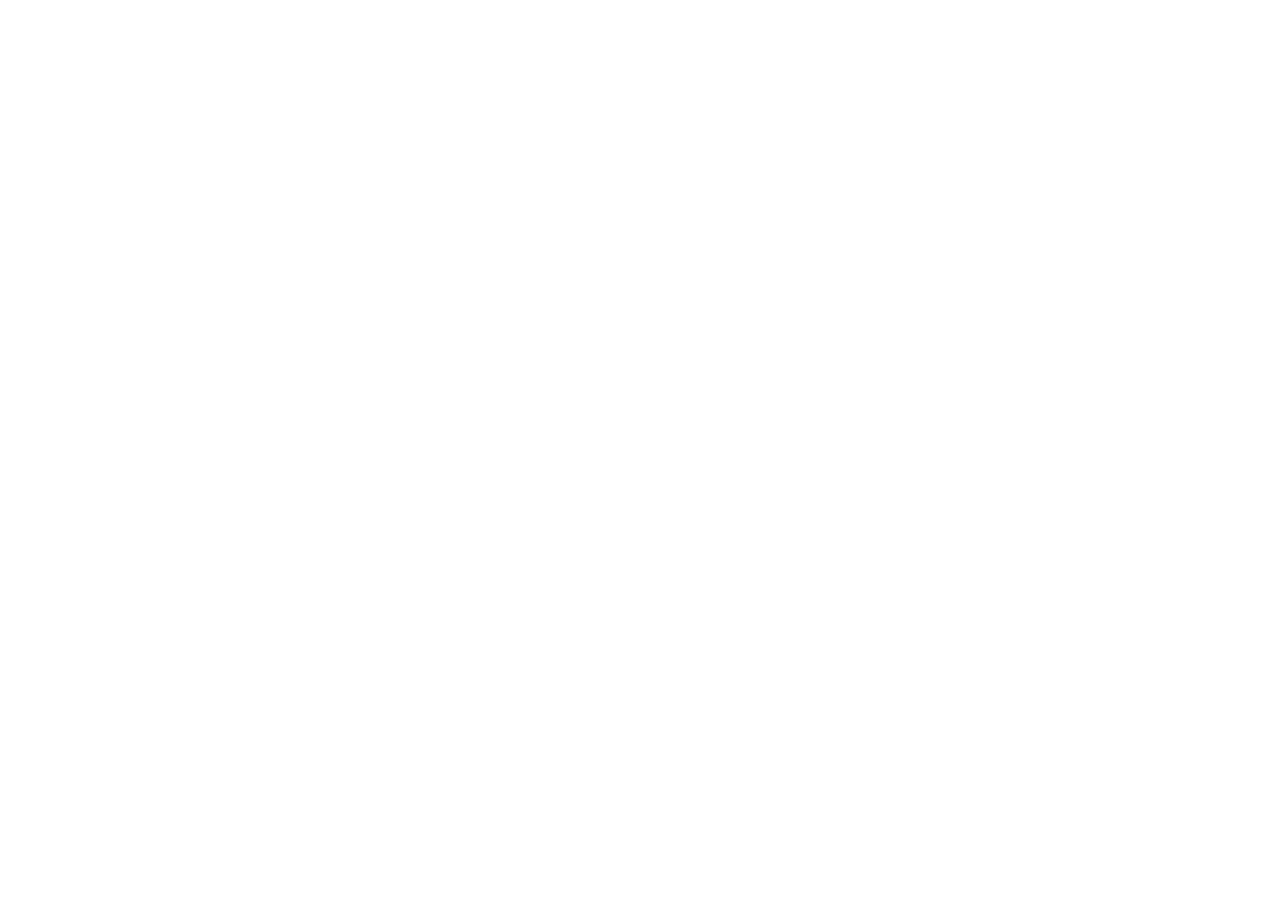
==== index.html @ 3e26c262 "primeiro commit" ====
<!DOCTYPE html>
<html lang="en">
<head>
    <meta charset="UTF-8">
    <meta http-equiv="X-UA-Compatible" content="IE=edge">
    <meta name="viewport" content="width=device-width, initial-scale=1.0">
    <title>Document</title>
</head>
<body>
    
</body>
</html>
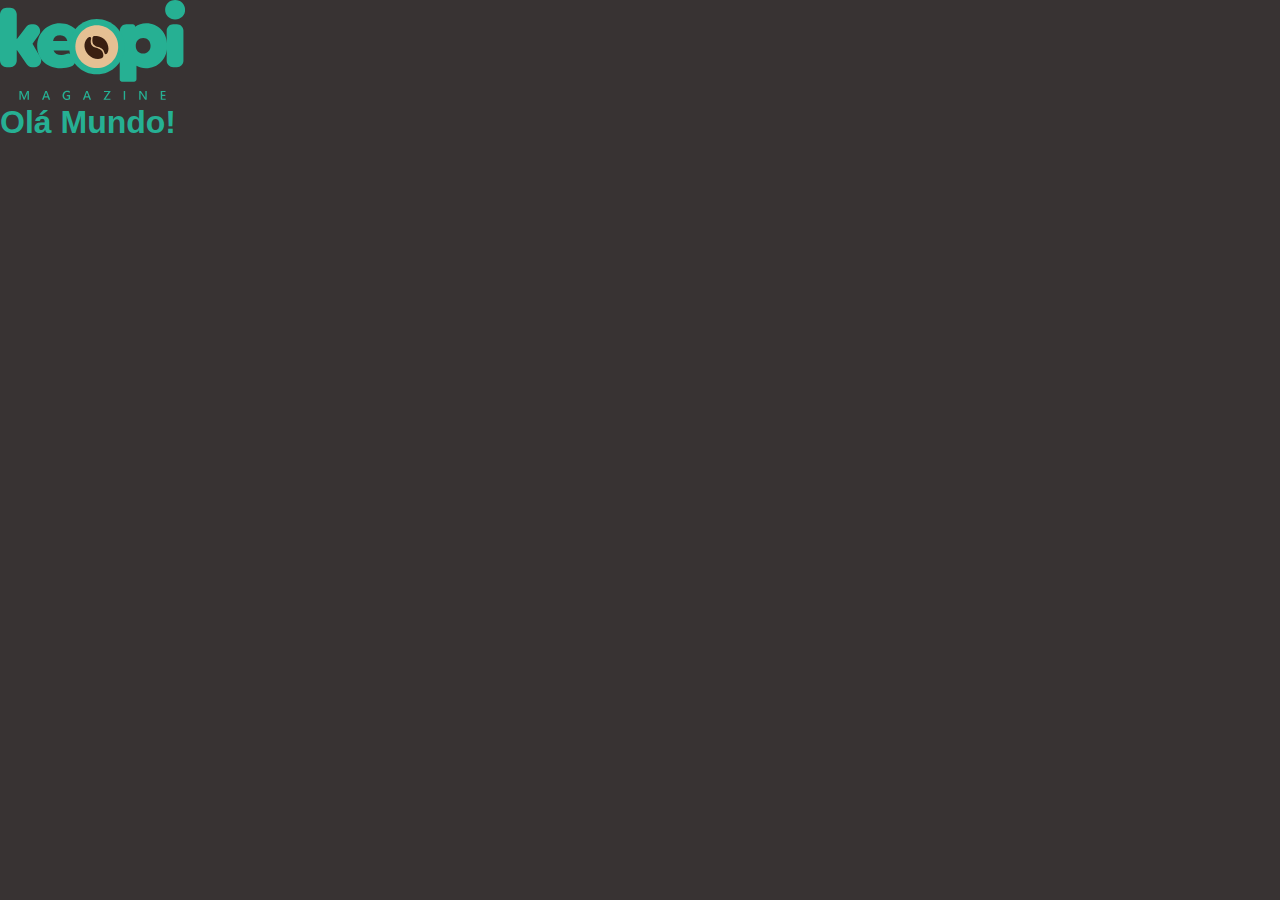
==== commit 52f05ed3: "chore: iniciando projeto" ====
--- a/index.html
+++ b/index.html
@@ -1,12 +1,44 @@
 <!DOCTYPE html>
-<html lang="en">
+<html lang="pt-BR"> <!-- Alterando a sigla ( en ) para ( pt-BR ), tendo em vista que nosso blog é Brasileiro -->
 <head>
     <meta charset="UTF-8">
     <meta http-equiv="X-UA-Compatible" content="IE=edge">
     <meta name="viewport" content="width=device-width, initial-scale=1.0">
-    <title>Document</title>
+    <link rel="stylesheet" type="text/css" href="assests/css/style.css" media="screen" />
+    <link rel="shortcut icon" href="favicon.png" type="image/x-icon" />
+    <title>Inicio</title>
 </head>
-<body>
+<body id="showBody" >
+    <header>
+        <svg width="186" height="100" viewBox="0 0 186 100" fill="none" xmlns="http://www.w3.org/2000/svg">
+            <g clip-path="url(#clip0_9_3)">
+            <path d="M27.5494 99.8488V94.081C27.5494 93.5802 27.5777 92.9803 27.6297 92.2906H27.5966C27.5271 92.6207 27.4355 92.9458 27.3224 93.2637L24.585 99.8488H23.7009L20.9681 93.3157C20.8555 92.9804 20.7655 92.6379 20.6987 92.2906H20.6656C20.7034 92.8291 20.7223 93.4763 20.7223 94.2369V99.8488H19.4363V90.916H21.37L23.786 96.8397C23.9448 97.2103 24.0698 97.5945 24.1595 97.9876H24.202C24.2729 97.7467 24.41 97.3546 24.6039 96.8208L27.0624 90.9396H28.9204V99.8725L27.5494 99.8488Z" fill="#26B093"/>
+            <path d="M50.229 99.8488H48.6972L47.8603 97.5247H44.2908L43.4965 99.8488H41.9694L45.3404 90.916H46.8817L50.229 99.8488ZM47.4821 96.3673L46.2339 92.8433C46.1708 92.6236 46.125 92.3993 46.0968 92.1725H46.059C46.0312 92.3971 45.9821 92.6185 45.9124 92.8339L44.6737 96.3673H47.4821Z" fill="#26B093"/>
+            <path d="M70.0436 99.2442C69.0986 99.7622 68.0339 100.023 66.9563 100C66.3668 100.028 65.778 99.9336 65.2265 99.724C64.6751 99.5143 64.1727 99.1934 63.7507 98.7812C63.341 98.344 63.0235 97.8288 62.8172 97.2664C62.6109 96.704 62.52 96.1058 62.5499 95.5076C62.5271 94.8787 62.6348 94.2519 62.8662 93.6666C63.0976 93.0814 63.4476 92.5502 63.8943 92.1066C64.3409 91.6629 64.8746 91.3164 65.4618 91.0887C66.0489 90.8611 66.6769 90.7572 67.3061 90.7837C68.1519 90.7634 68.993 90.9144 69.7788 91.2277V92.6449C69.0045 92.1915 68.118 91.9656 67.221 91.993C66.7906 91.9776 66.3619 92.0539 65.9633 92.2168C65.5647 92.3797 65.2053 92.6254 64.9091 92.9378C64.3384 93.6385 64.0205 94.5109 64.0068 95.4142C63.9931 96.3175 64.2843 97.1991 64.8334 97.9168C65.122 98.2175 65.4718 98.4529 65.8592 98.6069C66.2467 98.761 66.6627 98.8301 67.0792 98.8096C67.6243 98.8249 68.1648 98.7065 68.6536 98.4647V96.2256H66.7624V95.0494H70.0719L70.0436 99.2442Z" fill="#26B093"/>
+            <path d="M91.0684 99.8488H89.5461L88.7092 97.5247H85.1302L84.3312 99.8488H82.8088L86.1798 90.916H87.7211L91.0684 99.8488ZM88.3215 96.3673L87.0734 92.8433C87.0079 92.6242 86.962 92.3997 86.9363 92.1725H86.8937C86.8695 92.3973 86.822 92.6189 86.7519 92.8339L85.5084 96.3673H88.3215Z" fill="#26B093"/>
+            <path d="M110.543 91.4781L105.574 98.6631H110.467V99.8488H103.602V99.2489L108.585 92.1158H104.013V90.9254H110.561L110.543 91.4781Z" fill="#26B093"/>
+            <path d="M125.142 92.045V98.7293V99.8583H123.757V98.7293V90.916H125.142V92.045Z" fill="#26B093"/>
+            <path d="M146.701 99.8488H145.146L140.891 93.2637C140.755 93.0662 140.64 92.8558 140.546 92.6355H140.508C140.554 93.0685 140.571 93.504 140.56 93.9393V99.8488H139.217V90.916H140.858L145.004 97.3735C145.203 97.6806 145.33 97.8979 145.397 98.016H145.425C145.375 97.5911 145.355 97.1634 145.363 96.7358V90.916H146.711L146.701 99.8488Z" fill="#26B093"/>
+            <path d="M165.712 99.8488H160.748V90.916H165.499V92.1158H162.166V94.7423H165.291V95.928H162.166V98.6726H165.731L165.712 99.8488Z" fill="#26B093"/>
+            <path d="M32.4994 43.8188L40.3383 57.2016C40.9266 58.2062 41.2391 59.3483 41.2442 60.5123C41.2494 61.6762 40.9469 62.821 40.3675 63.8308C39.788 64.8406 38.9521 65.6797 37.9442 66.2633C36.9362 66.847 35.792 67.1545 34.627 67.1548H32.0739C30.914 67.1528 29.775 66.8463 28.771 66.2659C27.7669 65.6856 26.9332 64.8518 26.3532 63.8481L16.7603 49.837V60.5414C16.7603 62.2954 16.063 63.9775 14.8217 65.2178C13.5804 66.458 11.8968 67.1548 10.1413 67.1548H6.61903C4.86356 67.1548 3.17998 66.458 1.93867 65.2178C0.69736 63.9775 0 62.2954 0 60.5414L0 14.337C0 12.583 0.69736 10.9009 1.93867 9.6606C3.17998 8.42034 4.86356 7.72357 6.61903 7.72357H10.1413C11.8968 7.72357 13.5804 8.42034 14.8217 9.6606C16.063 10.9009 16.7603 12.583 16.7603 14.337V39.3736L25.9088 27.3419C26.5084 26.4116 27.332 25.6465 28.3042 25.1167C29.2764 24.5868 30.3661 24.3092 31.4735 24.3091H33.5349C34.7484 24.3097 35.9385 24.6435 36.975 25.2743C38.0115 25.905 38.8545 26.8083 39.4118 27.8855C39.9692 28.9626 40.2194 30.1721 40.1351 31.3817C40.0509 32.5914 39.6354 33.7546 38.9341 34.7442L32.4994 43.8188Z" fill="#26B093"/>
+            <path d="M61.2639 55.038C62.7255 55.1051 64.1825 54.8301 65.519 54.235C66.5929 53.7278 67.7817 53.5127 68.9655 53.6114C70.1492 53.7101 71.286 54.1191 72.2609 54.7971L72.4879 54.953C73.4885 55.6367 74.282 56.5818 74.7818 57.6853C75.2817 58.7887 75.4686 60.0081 75.3223 61.2105C75.176 62.4128 74.702 63.5519 73.952 64.5035C73.2021 65.4551 72.205 66.1827 71.0695 66.6068C67.7608 67.7782 64.2676 68.3432 60.758 68.2744C46.1914 68.2744 37.1611 58.5148 37.1611 45.7509C37.1787 39.77 39.5698 34.0403 43.8101 29.8187C48.0503 25.597 53.7934 23.2283 59.7793 23.2321C74.3459 23.2321 82.563 34.697 82.563 44.8581V44.9384C82.5567 46.4084 81.9675 47.8161 80.9245 48.853C79.8814 49.8898 78.4696 50.4713 76.9982 50.47H53.5338C54.8434 53.5784 57.5194 55.038 61.2639 55.038ZM67.3676 40.8947C66.3889 37.4793 64.0297 35.363 60.2048 35.363C56.2192 35.363 53.9404 37.1534 53.0468 40.8947H67.3676Z" fill="#26B093"/>
+            <path d="M167.239 45.7698C167.239 58.6187 158.289 68.2933 145.761 68.2933C142.177 68.2933 139.085 67.4792 136.484 65.851V79.2669C136.483 79.9138 136.225 80.5338 135.767 80.9907C135.309 81.4477 134.688 81.7044 134.04 81.7044H122.164C121.843 81.705 121.525 81.6424 121.229 81.5202C120.932 81.398 120.663 81.2185 120.436 80.9921C120.209 80.7657 120.028 80.4968 119.906 80.2008C119.783 79.9047 119.719 79.5874 119.719 79.2669V30.9226C119.719 29.1686 120.417 27.4864 121.658 26.2462C122.899 25.0059 124.583 24.3091 126.338 24.3091H132.74C133.387 24.3091 134.008 24.5659 134.465 25.0231C134.923 25.4802 135.18 26.1002 135.18 26.7467C138.111 24.4697 141.77 23.251 146.167 23.251C158.696 23.251 167.239 32.9255 167.239 45.7698ZM150.559 45.7698C150.559 41.2207 147.548 37.9659 143.236 37.9659C138.678 37.9659 135.752 41.1356 135.752 45.7698C135.752 50.4039 138.678 53.5783 143.236 53.5783C147.548 53.5783 150.559 50.3236 150.559 45.7698Z" fill="#26B093"/>
+            <path d="M165.131 9.83514C165.131 4.16647 169.528 0 175.14 0C180.752 0 185.149 4.14757 185.149 9.83514C185.149 15.5227 180.756 19.5144 175.14 19.5144C169.523 19.5144 165.131 15.5274 165.131 9.83514ZM173.168 24.3091H176.988C178.702 24.3141 180.343 24.9977 181.553 26.2099C182.762 27.4222 183.442 29.0642 183.442 30.7761V60.6878C183.442 62.403 182.76 64.0479 181.546 65.2607C180.332 66.4735 178.686 67.1548 176.969 67.1548H173.149C171.433 67.1548 169.786 66.4735 168.572 65.2607C167.359 64.0479 166.677 62.403 166.677 60.6878V30.7761C166.677 29.061 167.359 27.4161 168.572 26.2033C169.786 24.9905 171.433 24.3091 173.149 24.3091H173.168Z" fill="#26B093"/>
+            <path d="M96.7703 74.3587C112.045 74.3587 124.428 61.9862 124.428 46.724C124.428 31.4617 112.045 19.0892 96.7703 19.0892C81.4951 19.0892 69.1122 31.4617 69.1122 46.724C69.1122 61.9862 81.4951 74.3587 96.7703 74.3587Z" fill="#26B093"/>
+            <path d="M96.7703 68.1185C108.596 68.1185 118.183 58.5398 118.183 46.724C118.183 34.9081 108.596 25.3295 96.7703 25.3295C84.9444 25.3295 75.3577 34.9081 75.3577 46.724C75.3577 58.5398 84.9444 68.1185 96.7703 68.1185Z" fill="#E5C093"/>
+            <path d="M103.039 53.3799C102.534 50.9329 100.675 48.9914 95.4133 47.5648C90.3876 46.2327 90.3025 42.0426 91.1015 38.7973C91.1996 38.5129 91.2068 38.2052 91.1221 37.9166C91.0374 37.6279 90.865 37.3728 90.6287 37.1864C90.3603 37.0093 90.0468 36.9126 89.7251 36.9076C89.4035 36.9025 89.0871 36.9895 88.8132 37.1581C88.2051 37.5004 87.6494 37.9284 87.1632 38.4288C83.1492 42.6803 83.674 49.7945 88.3593 54.627C91.9998 58.3778 97.4369 59.8517 101.597 58.2125C102.18 58.0218 102.671 57.621 102.973 57.0882C103.027 57.0198 103.071 56.9433 103.101 56.8614C103.169 56.68 103.222 56.4937 103.262 56.304C103.378 55.8537 103.404 55.3849 103.337 54.9246C103.337 54.6837 103.304 54.49 103.271 54.32C103.238 54.1499 103.068 53.5878 103.039 53.3799Z" fill="#3A1F11"/>
+            <path d="M94.2881 36.0291C92.7468 36.1519 92.5482 37.6116 92.4679 38.1785C91.5223 44.8155 95.0777 45.954 98.1886 46.9554C100.94 47.8435 103.536 48.6797 104.377 52.7516C104.418 53.0956 104.567 53.4178 104.802 53.6723C105.038 53.9268 105.347 54.1006 105.687 54.1688C106.354 54.2633 106.997 53.8523 107.408 53.0729C108.099 51.7293 108.465 50.2423 108.476 48.7316C108.449 45.2907 107.07 41.9981 104.637 39.5626C102.803 37.673 99.9096 36.3598 96.9073 36.048C96.7135 36.048 96.548 36.0055 96.3447 35.9771C95.6592 35.9251 94.9701 35.9425 94.2881 36.0291Z" fill="#3A1F11"/>
+            </g>
+            <defs>
+            <clipPath id="clip0_9_3">
+            <rect width="185.149" height="100" fill="white"/>
+            </clipPath>
+            </defs>
+        </svg>
+
+        <h1>Olá Mundo!</h1>
+            
+    </header>
     
 </body>
 </html>--- a/assests/css/style.css
+++ b/assests/css/style.css
@@ -0,0 +1,15 @@
+* {
+  margin: 0;
+  padding: 0;
+  box-sizing: border-box;
+}
+
+body {
+  font: 16px "Helvetica Neue", Arial, sans-serif;
+  background-color: #383333;
+}
+
+header {
+  background-color: #383333;
+  color: #26B093;
+}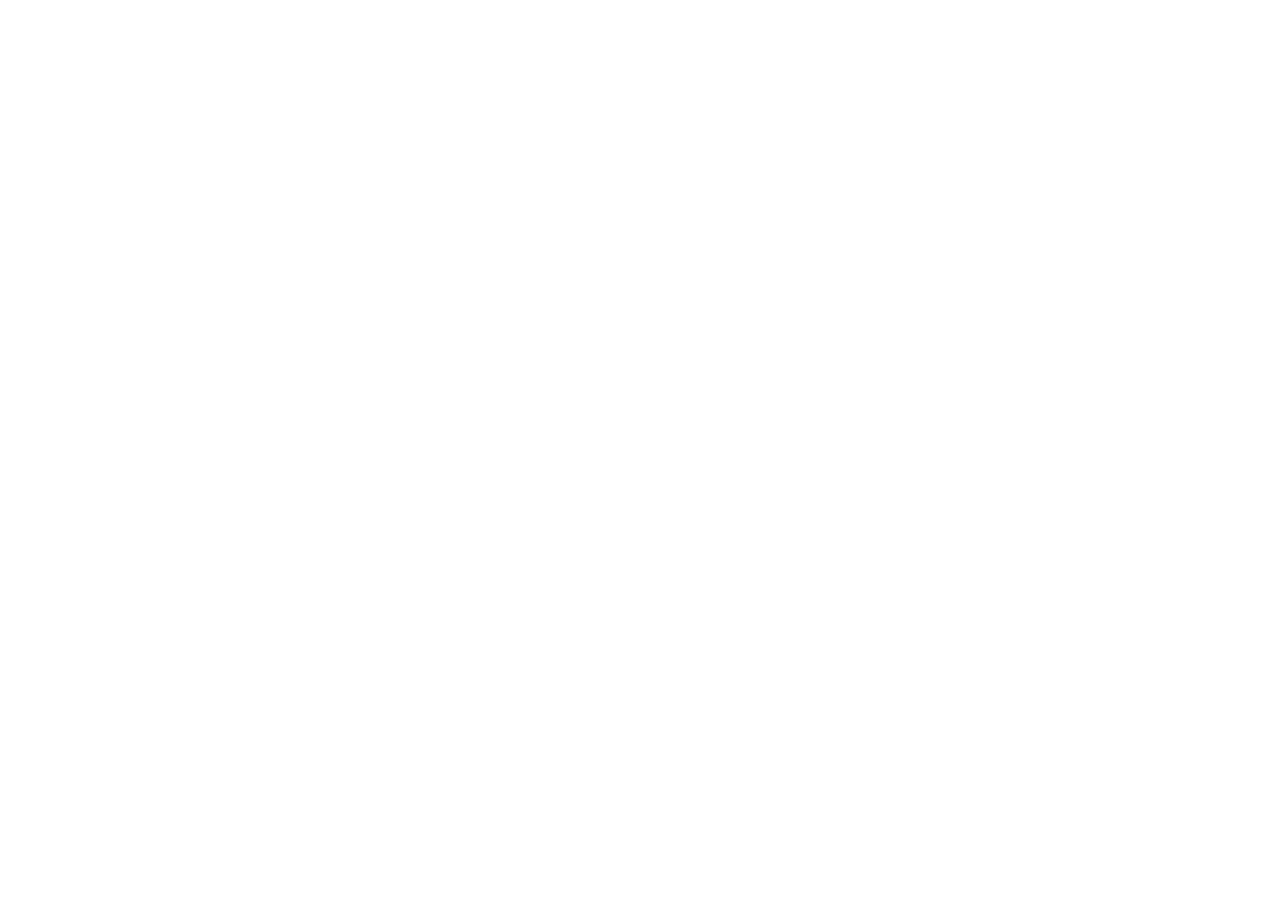
==== commit 5f158fca: "primeiro" ====
--- a/index.html
+++ b/index.html
@@ -1,44 +1,14 @@
 <!DOCTYPE html>
-<html lang="pt-BR"> <!-- Alterando a sigla ( en ) para ( pt-BR ), tendo em vista que nosso blog é Brasileiro -->
+<html lang="en">
 <head>
     <meta charset="UTF-8">
     <meta http-equiv="X-UA-Compatible" content="IE=edge">
     <meta name="viewport" content="width=device-width, initial-scale=1.0">
-    <link rel="stylesheet" type="text/css" href="assests/css/style.css" media="screen" />
-    <link rel="shortcut icon" href="favicon.png" type="image/x-icon" />
-    <title>Inicio</title>
+    <title>Document</title>
 </head>
-<body id="showBody" >
-    <header>
-        <svg width="186" height="100" viewBox="0 0 186 100" fill="none" xmlns="http://www.w3.org/2000/svg">
-            <g clip-path="url(#clip0_9_3)">
-            <path d="M27.5494 99.8488V94.081C27.5494 93.5802 27.5777 92.9803 27.6297 92.2906H27.5966C27.5271 92.6207 27.4355 92.9458 27.3224 93.2637L24.585 99.8488H23.7009L20.9681 93.3157C20.8555 92.9804 20.7655 92.6379 20.6987 92.2906H20.6656C20.7034 92.8291 20.7223 93.4763 20.7223 94.2369V99.8488H19.4363V90.916H21.37L23.786 96.8397C23.9448 97.2103 24.0698 97.5945 24.1595 97.9876H24.202C24.2729 97.7467 24.41 97.3546 24.6039 96.8208L27.0624 90.9396H28.9204V99.8725L27.5494 99.8488Z" fill="#26B093"/>
-            <path d="M50.229 99.8488H48.6972L47.8603 97.5247H44.2908L43.4965 99.8488H41.9694L45.3404 90.916H46.8817L50.229 99.8488ZM47.4821 96.3673L46.2339 92.8433C46.1708 92.6236 46.125 92.3993 46.0968 92.1725H46.059C46.0312 92.3971 45.9821 92.6185 45.9124 92.8339L44.6737 96.3673H47.4821Z" fill="#26B093"/>
-            <path d="M70.0436 99.2442C69.0986 99.7622 68.0339 100.023 66.9563 100C66.3668 100.028 65.778 99.9336 65.2265 99.724C64.6751 99.5143 64.1727 99.1934 63.7507 98.7812C63.341 98.344 63.0235 97.8288 62.8172 97.2664C62.6109 96.704 62.52 96.1058 62.5499 95.5076C62.5271 94.8787 62.6348 94.2519 62.8662 93.6666C63.0976 93.0814 63.4476 92.5502 63.8943 92.1066C64.3409 91.6629 64.8746 91.3164 65.4618 91.0887C66.0489 90.8611 66.6769 90.7572 67.3061 90.7837C68.1519 90.7634 68.993 90.9144 69.7788 91.2277V92.6449C69.0045 92.1915 68.118 91.9656 67.221 91.993C66.7906 91.9776 66.3619 92.0539 65.9633 92.2168C65.5647 92.3797 65.2053 92.6254 64.9091 92.9378C64.3384 93.6385 64.0205 94.5109 64.0068 95.4142C63.9931 96.3175 64.2843 97.1991 64.8334 97.9168C65.122 98.2175 65.4718 98.4529 65.8592 98.6069C66.2467 98.761 66.6627 98.8301 67.0792 98.8096C67.6243 98.8249 68.1648 98.7065 68.6536 98.4647V96.2256H66.7624V95.0494H70.0719L70.0436 99.2442Z" fill="#26B093"/>
-            <path d="M91.0684 99.8488H89.5461L88.7092 97.5247H85.1302L84.3312 99.8488H82.8088L86.1798 90.916H87.7211L91.0684 99.8488ZM88.3215 96.3673L87.0734 92.8433C87.0079 92.6242 86.962 92.3997 86.9363 92.1725H86.8937C86.8695 92.3973 86.822 92.6189 86.7519 92.8339L85.5084 96.3673H88.3215Z" fill="#26B093"/>
-            <path d="M110.543 91.4781L105.574 98.6631H110.467V99.8488H103.602V99.2489L108.585 92.1158H104.013V90.9254H110.561L110.543 91.4781Z" fill="#26B093"/>
-            <path d="M125.142 92.045V98.7293V99.8583H123.757V98.7293V90.916H125.142V92.045Z" fill="#26B093"/>
-            <path d="M146.701 99.8488H145.146L140.891 93.2637C140.755 93.0662 140.64 92.8558 140.546 92.6355H140.508C140.554 93.0685 140.571 93.504 140.56 93.9393V99.8488H139.217V90.916H140.858L145.004 97.3735C145.203 97.6806 145.33 97.8979 145.397 98.016H145.425C145.375 97.5911 145.355 97.1634 145.363 96.7358V90.916H146.711L146.701 99.8488Z" fill="#26B093"/>
-            <path d="M165.712 99.8488H160.748V90.916H165.499V92.1158H162.166V94.7423H165.291V95.928H162.166V98.6726H165.731L165.712 99.8488Z" fill="#26B093"/>
-            <path d="M32.4994 43.8188L40.3383 57.2016C40.9266 58.2062 41.2391 59.3483 41.2442 60.5123C41.2494 61.6762 40.9469 62.821 40.3675 63.8308C39.788 64.8406 38.9521 65.6797 37.9442 66.2633C36.9362 66.847 35.792 67.1545 34.627 67.1548H32.0739C30.914 67.1528 29.775 66.8463 28.771 66.2659C27.7669 65.6856 26.9332 64.8518 26.3532 63.8481L16.7603 49.837V60.5414C16.7603 62.2954 16.063 63.9775 14.8217 65.2178C13.5804 66.458 11.8968 67.1548 10.1413 67.1548H6.61903C4.86356 67.1548 3.17998 66.458 1.93867 65.2178C0.69736 63.9775 0 62.2954 0 60.5414L0 14.337C0 12.583 0.69736 10.9009 1.93867 9.6606C3.17998 8.42034 4.86356 7.72357 6.61903 7.72357H10.1413C11.8968 7.72357 13.5804 8.42034 14.8217 9.6606C16.063 10.9009 16.7603 12.583 16.7603 14.337V39.3736L25.9088 27.3419C26.5084 26.4116 27.332 25.6465 28.3042 25.1167C29.2764 24.5868 30.3661 24.3092 31.4735 24.3091H33.5349C34.7484 24.3097 35.9385 24.6435 36.975 25.2743C38.0115 25.905 38.8545 26.8083 39.4118 27.8855C39.9692 28.9626 40.2194 30.1721 40.1351 31.3817C40.0509 32.5914 39.6354 33.7546 38.9341 34.7442L32.4994 43.8188Z" fill="#26B093"/>
-            <path d="M61.2639 55.038C62.7255 55.1051 64.1825 54.8301 65.519 54.235C66.5929 53.7278 67.7817 53.5127 68.9655 53.6114C70.1492 53.7101 71.286 54.1191 72.2609 54.7971L72.4879 54.953C73.4885 55.6367 74.282 56.5818 74.7818 57.6853C75.2817 58.7887 75.4686 60.0081 75.3223 61.2105C75.176 62.4128 74.702 63.5519 73.952 64.5035C73.2021 65.4551 72.205 66.1827 71.0695 66.6068C67.7608 67.7782 64.2676 68.3432 60.758 68.2744C46.1914 68.2744 37.1611 58.5148 37.1611 45.7509C37.1787 39.77 39.5698 34.0403 43.8101 29.8187C48.0503 25.597 53.7934 23.2283 59.7793 23.2321C74.3459 23.2321 82.563 34.697 82.563 44.8581V44.9384C82.5567 46.4084 81.9675 47.8161 80.9245 48.853C79.8814 49.8898 78.4696 50.4713 76.9982 50.47H53.5338C54.8434 53.5784 57.5194 55.038 61.2639 55.038ZM67.3676 40.8947C66.3889 37.4793 64.0297 35.363 60.2048 35.363C56.2192 35.363 53.9404 37.1534 53.0468 40.8947H67.3676Z" fill="#26B093"/>
-            <path d="M167.239 45.7698C167.239 58.6187 158.289 68.2933 145.761 68.2933C142.177 68.2933 139.085 67.4792 136.484 65.851V79.2669C136.483 79.9138 136.225 80.5338 135.767 80.9907C135.309 81.4477 134.688 81.7044 134.04 81.7044H122.164C121.843 81.705 121.525 81.6424 121.229 81.5202C120.932 81.398 120.663 81.2185 120.436 80.9921C120.209 80.7657 120.028 80.4968 119.906 80.2008C119.783 79.9047 119.719 79.5874 119.719 79.2669V30.9226C119.719 29.1686 120.417 27.4864 121.658 26.2462C122.899 25.0059 124.583 24.3091 126.338 24.3091H132.74C133.387 24.3091 134.008 24.5659 134.465 25.0231C134.923 25.4802 135.18 26.1002 135.18 26.7467C138.111 24.4697 141.77 23.251 146.167 23.251C158.696 23.251 167.239 32.9255 167.239 45.7698ZM150.559 45.7698C150.559 41.2207 147.548 37.9659 143.236 37.9659C138.678 37.9659 135.752 41.1356 135.752 45.7698C135.752 50.4039 138.678 53.5783 143.236 53.5783C147.548 53.5783 150.559 50.3236 150.559 45.7698Z" fill="#26B093"/>
-            <path d="M165.131 9.83514C165.131 4.16647 169.528 0 175.14 0C180.752 0 185.149 4.14757 185.149 9.83514C185.149 15.5227 180.756 19.5144 175.14 19.5144C169.523 19.5144 165.131 15.5274 165.131 9.83514ZM173.168 24.3091H176.988C178.702 24.3141 180.343 24.9977 181.553 26.2099C182.762 27.4222 183.442 29.0642 183.442 30.7761V60.6878C183.442 62.403 182.76 64.0479 181.546 65.2607C180.332 66.4735 178.686 67.1548 176.969 67.1548H173.149C171.433 67.1548 169.786 66.4735 168.572 65.2607C167.359 64.0479 166.677 62.403 166.677 60.6878V30.7761C166.677 29.061 167.359 27.4161 168.572 26.2033C169.786 24.9905 171.433 24.3091 173.149 24.3091H173.168Z" fill="#26B093"/>
-            <path d="M96.7703 74.3587C112.045 74.3587 124.428 61.9862 124.428 46.724C124.428 31.4617 112.045 19.0892 96.7703 19.0892C81.4951 19.0892 69.1122 31.4617 69.1122 46.724C69.1122 61.9862 81.4951 74.3587 96.7703 74.3587Z" fill="#26B093"/>
-            <path d="M96.7703 68.1185C108.596 68.1185 118.183 58.5398 118.183 46.724C118.183 34.9081 108.596 25.3295 96.7703 25.3295C84.9444 25.3295 75.3577 34.9081 75.3577 46.724C75.3577 58.5398 84.9444 68.1185 96.7703 68.1185Z" fill="#E5C093"/>
-            <path d="M103.039 53.3799C102.534 50.9329 100.675 48.9914 95.4133 47.5648C90.3876 46.2327 90.3025 42.0426 91.1015 38.7973C91.1996 38.5129 91.2068 38.2052 91.1221 37.9166C91.0374 37.6279 90.865 37.3728 90.6287 37.1864C90.3603 37.0093 90.0468 36.9126 89.7251 36.9076C89.4035 36.9025 89.0871 36.9895 88.8132 37.1581C88.2051 37.5004 87.6494 37.9284 87.1632 38.4288C83.1492 42.6803 83.674 49.7945 88.3593 54.627C91.9998 58.3778 97.4369 59.8517 101.597 58.2125C102.18 58.0218 102.671 57.621 102.973 57.0882C103.027 57.0198 103.071 56.9433 103.101 56.8614C103.169 56.68 103.222 56.4937 103.262 56.304C103.378 55.8537 103.404 55.3849 103.337 54.9246C103.337 54.6837 103.304 54.49 103.271 54.32C103.238 54.1499 103.068 53.5878 103.039 53.3799Z" fill="#3A1F11"/>
-            <path d="M94.2881 36.0291C92.7468 36.1519 92.5482 37.6116 92.4679 38.1785C91.5223 44.8155 95.0777 45.954 98.1886 46.9554C100.94 47.8435 103.536 48.6797 104.377 52.7516C104.418 53.0956 104.567 53.4178 104.802 53.6723C105.038 53.9268 105.347 54.1006 105.687 54.1688C106.354 54.2633 106.997 53.8523 107.408 53.0729C108.099 51.7293 108.465 50.2423 108.476 48.7316C108.449 45.2907 107.07 41.9981 104.637 39.5626C102.803 37.673 99.9096 36.3598 96.9073 36.048C96.7135 36.048 96.548 36.0055 96.3447 35.9771C95.6592 35.9251 94.9701 35.9425 94.2881 36.0291Z" fill="#3A1F11"/>
-            </g>
-            <defs>
-            <clipPath id="clip0_9_3">
-            <rect width="185.149" height="100" fill="white"/>
-            </clipPath>
-            </defs>
-        </svg>
-
-        <h1>Olá Mundo!</h1>
-            
-    </header>
-    
+<body>
+    <div class="container">
+        
+    </div>
 </body>
 </html>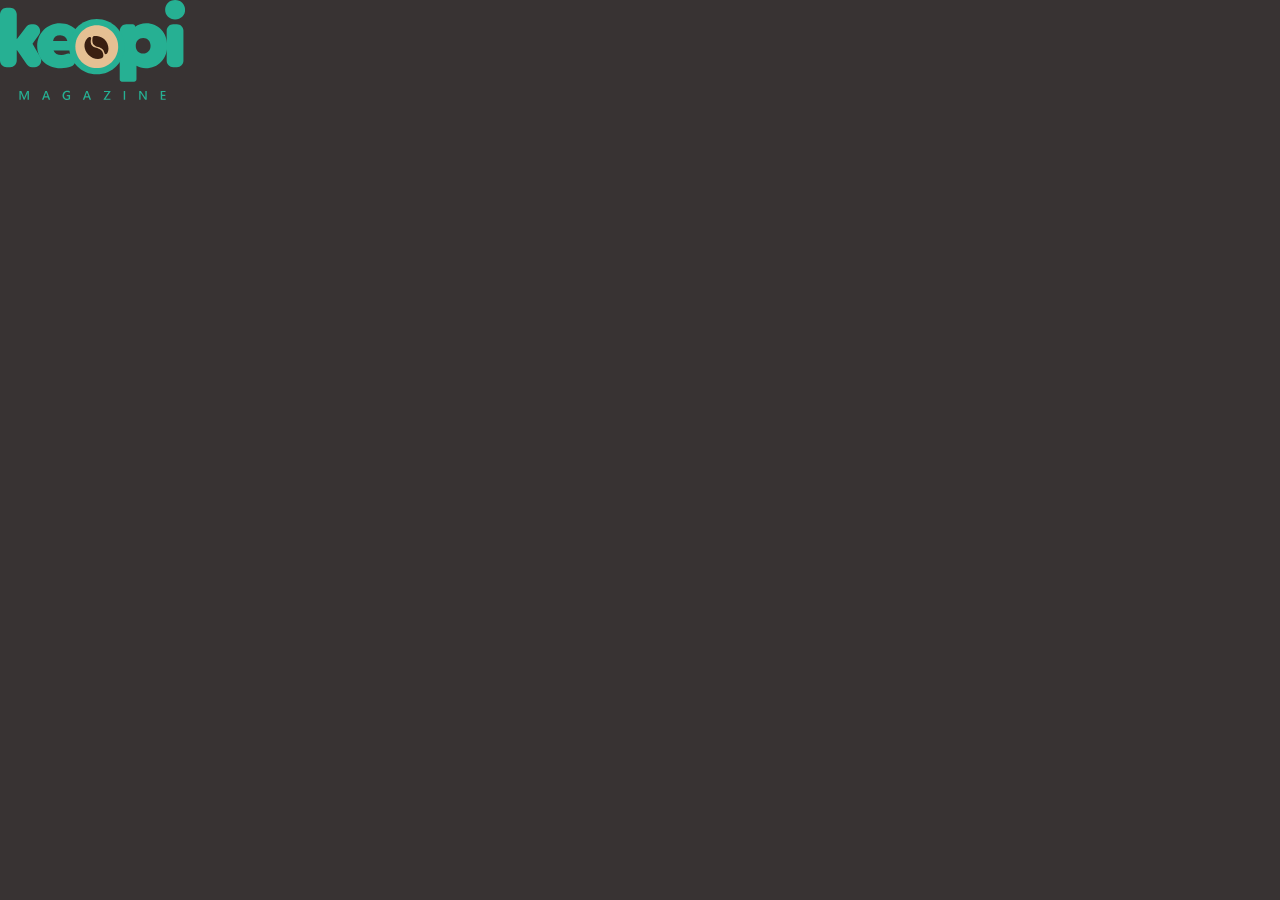
==== commit e9eb004d: "ok" ====
--- a/index.html
+++ b/index.html
@@ -1,14 +1,40 @@
 <!DOCTYPE html>
-<html lang="en">
+<html lang="pt-BR"> <!-- Alterando a sigla ( en ) para ( pt-BR ), tendo em vista que nosso blog é Brasileiro -->
 <head>
     <meta charset="UTF-8">
     <meta http-equiv="X-UA-Compatible" content="IE=edge">
     <meta name="viewport" content="width=device-width, initial-scale=1.0">
-    <title>Document</title>
+    <link rel="stylesheet" type="text/css" href="assests/css/style.css" media="screen" />
+    <link rel="shortcut icon" href="favicon.png" type="image/x-icon" />
+    <title>Inicio</title>
 </head>
-<body>
-    <div class="container">
-        
-    </div>
+<body id="showBody" >
+    <header>
+        <svg width="186" height="100" viewBox="0 0 186 100" fill="none" xmlns="http://www.w3.org/2000/svg">
+            <g clip-path="url(#clip0_9_3)">
+            <path d="M27.5494 99.8488V94.081C27.5494 93.5802 27.5777 92.9803 27.6297 92.2906H27.5966C27.5271 92.6207 27.4355 92.9458 27.3224 93.2637L24.585 99.8488H23.7009L20.9681 93.3157C20.8555 92.9804 20.7655 92.6379 20.6987 92.2906H20.6656C20.7034 92.8291 20.7223 93.4763 20.7223 94.2369V99.8488H19.4363V90.916H21.37L23.786 96.8397C23.9448 97.2103 24.0698 97.5945 24.1595 97.9876H24.202C24.2729 97.7467 24.41 97.3546 24.6039 96.8208L27.0624 90.9396H28.9204V99.8725L27.5494 99.8488Z" fill="#26B093"/>
+            <path d="M50.229 99.8488H48.6972L47.8603 97.5247H44.2908L43.4965 99.8488H41.9694L45.3404 90.916H46.8817L50.229 99.8488ZM47.4821 96.3673L46.2339 92.8433C46.1708 92.6236 46.125 92.3993 46.0968 92.1725H46.059C46.0312 92.3971 45.9821 92.6185 45.9124 92.8339L44.6737 96.3673H47.4821Z" fill="#26B093"/>
+            <path d="M70.0436 99.2442C69.0986 99.7622 68.0339 100.023 66.9563 100C66.3668 100.028 65.778 99.9336 65.2265 99.724C64.6751 99.5143 64.1727 99.1934 63.7507 98.7812C63.341 98.344 63.0235 97.8288 62.8172 97.2664C62.6109 96.704 62.52 96.1058 62.5499 95.5076C62.5271 94.8787 62.6348 94.2519 62.8662 93.6666C63.0976 93.0814 63.4476 92.5502 63.8943 92.1066C64.3409 91.6629 64.8746 91.3164 65.4618 91.0887C66.0489 90.8611 66.6769 90.7572 67.3061 90.7837C68.1519 90.7634 68.993 90.9144 69.7788 91.2277V92.6449C69.0045 92.1915 68.118 91.9656 67.221 91.993C66.7906 91.9776 66.3619 92.0539 65.9633 92.2168C65.5647 92.3797 65.2053 92.6254 64.9091 92.9378C64.3384 93.6385 64.0205 94.5109 64.0068 95.4142C63.9931 96.3175 64.2843 97.1991 64.8334 97.9168C65.122 98.2175 65.4718 98.4529 65.8592 98.6069C66.2467 98.761 66.6627 98.8301 67.0792 98.8096C67.6243 98.8249 68.1648 98.7065 68.6536 98.4647V96.2256H66.7624V95.0494H70.0719L70.0436 99.2442Z" fill="#26B093"/>
+            <path d="M91.0684 99.8488H89.5461L88.7092 97.5247H85.1302L84.3312 99.8488H82.8088L86.1798 90.916H87.7211L91.0684 99.8488ZM88.3215 96.3673L87.0734 92.8433C87.0079 92.6242 86.962 92.3997 86.9363 92.1725H86.8937C86.8695 92.3973 86.822 92.6189 86.7519 92.8339L85.5084 96.3673H88.3215Z" fill="#26B093"/>
+            <path d="M110.543 91.4781L105.574 98.6631H110.467V99.8488H103.602V99.2489L108.585 92.1158H104.013V90.9254H110.561L110.543 91.4781Z" fill="#26B093"/>
+            <path d="M125.142 92.045V98.7293V99.8583H123.757V98.7293V90.916H125.142V92.045Z" fill="#26B093"/>
+            <path d="M146.701 99.8488H145.146L140.891 93.2637C140.755 93.0662 140.64 92.8558 140.546 92.6355H140.508C140.554 93.0685 140.571 93.504 140.56 93.9393V99.8488H139.217V90.916H140.858L145.004 97.3735C145.203 97.6806 145.33 97.8979 145.397 98.016H145.425C145.375 97.5911 145.355 97.1634 145.363 96.7358V90.916H146.711L146.701 99.8488Z" fill="#26B093"/>
+            <path d="M165.712 99.8488H160.748V90.916H165.499V92.1158H162.166V94.7423H165.291V95.928H162.166V98.6726H165.731L165.712 99.8488Z" fill="#26B093"/>
+            <path d="M32.4994 43.8188L40.3383 57.2016C40.9266 58.2062 41.2391 59.3483 41.2442 60.5123C41.2494 61.6762 40.9469 62.821 40.3675 63.8308C39.788 64.8406 38.9521 65.6797 37.9442 66.2633C36.9362 66.847 35.792 67.1545 34.627 67.1548H32.0739C30.914 67.1528 29.775 66.8463 28.771 66.2659C27.7669 65.6856 26.9332 64.8518 26.3532 63.8481L16.7603 49.837V60.5414C16.7603 62.2954 16.063 63.9775 14.8217 65.2178C13.5804 66.458 11.8968 67.1548 10.1413 67.1548H6.61903C4.86356 67.1548 3.17998 66.458 1.93867 65.2178C0.69736 63.9775 0 62.2954 0 60.5414L0 14.337C0 12.583 0.69736 10.9009 1.93867 9.6606C3.17998 8.42034 4.86356 7.72357 6.61903 7.72357H10.1413C11.8968 7.72357 13.5804 8.42034 14.8217 9.6606C16.063 10.9009 16.7603 12.583 16.7603 14.337V39.3736L25.9088 27.3419C26.5084 26.4116 27.332 25.6465 28.3042 25.1167C29.2764 24.5868 30.3661 24.3092 31.4735 24.3091H33.5349C34.7484 24.3097 35.9385 24.6435 36.975 25.2743C38.0115 25.905 38.8545 26.8083 39.4118 27.8855C39.9692 28.9626 40.2194 30.1721 40.1351 31.3817C40.0509 32.5914 39.6354 33.7546 38.9341 34.7442L32.4994 43.8188Z" fill="#26B093"/>
+            <path d="M61.2639 55.038C62.7255 55.1051 64.1825 54.8301 65.519 54.235C66.5929 53.7278 67.7817 53.5127 68.9655 53.6114C70.1492 53.7101 71.286 54.1191 72.2609 54.7971L72.4879 54.953C73.4885 55.6367 74.282 56.5818 74.7818 57.6853C75.2817 58.7887 75.4686 60.0081 75.3223 61.2105C75.176 62.4128 74.702 63.5519 73.952 64.5035C73.2021 65.4551 72.205 66.1827 71.0695 66.6068C67.7608 67.7782 64.2676 68.3432 60.758 68.2744C46.1914 68.2744 37.1611 58.5148 37.1611 45.7509C37.1787 39.77 39.5698 34.0403 43.8101 29.8187C48.0503 25.597 53.7934 23.2283 59.7793 23.2321C74.3459 23.2321 82.563 34.697 82.563 44.8581V44.9384C82.5567 46.4084 81.9675 47.8161 80.9245 48.853C79.8814 49.8898 78.4696 50.4713 76.9982 50.47H53.5338C54.8434 53.5784 57.5194 55.038 61.2639 55.038ZM67.3676 40.8947C66.3889 37.4793 64.0297 35.363 60.2048 35.363C56.2192 35.363 53.9404 37.1534 53.0468 40.8947H67.3676Z" fill="#26B093"/>
+            <path d="M167.239 45.7698C167.239 58.6187 158.289 68.2933 145.761 68.2933C142.177 68.2933 139.085 67.4792 136.484 65.851V79.2669C136.483 79.9138 136.225 80.5338 135.767 80.9907C135.309 81.4477 134.688 81.7044 134.04 81.7044H122.164C121.843 81.705 121.525 81.6424 121.229 81.5202C120.932 81.398 120.663 81.2185 120.436 80.9921C120.209 80.7657 120.028 80.4968 119.906 80.2008C119.783 79.9047 119.719 79.5874 119.719 79.2669V30.9226C119.719 29.1686 120.417 27.4864 121.658 26.2462C122.899 25.0059 124.583 24.3091 126.338 24.3091H132.74C133.387 24.3091 134.008 24.5659 134.465 25.0231C134.923 25.4802 135.18 26.1002 135.18 26.7467C138.111 24.4697 141.77 23.251 146.167 23.251C158.696 23.251 167.239 32.9255 167.239 45.7698ZM150.559 45.7698C150.559 41.2207 147.548 37.9659 143.236 37.9659C138.678 37.9659 135.752 41.1356 135.752 45.7698C135.752 50.4039 138.678 53.5783 143.236 53.5783C147.548 53.5783 150.559 50.3236 150.559 45.7698Z" fill="#26B093"/>
+            <path d="M165.131 9.83514C165.131 4.16647 169.528 0 175.14 0C180.752 0 185.149 4.14757 185.149 9.83514C185.149 15.5227 180.756 19.5144 175.14 19.5144C169.523 19.5144 165.131 15.5274 165.131 9.83514ZM173.168 24.3091H176.988C178.702 24.3141 180.343 24.9977 181.553 26.2099C182.762 27.4222 183.442 29.0642 183.442 30.7761V60.6878C183.442 62.403 182.76 64.0479 181.546 65.2607C180.332 66.4735 178.686 67.1548 176.969 67.1548H173.149C171.433 67.1548 169.786 66.4735 168.572 65.2607C167.359 64.0479 166.677 62.403 166.677 60.6878V30.7761C166.677 29.061 167.359 27.4161 168.572 26.2033C169.786 24.9905 171.433 24.3091 173.149 24.3091H173.168Z" fill="#26B093"/>
+            <path d="M96.7703 74.3587C112.045 74.3587 124.428 61.9862 124.428 46.724C124.428 31.4617 112.045 19.0892 96.7703 19.0892C81.4951 19.0892 69.1122 31.4617 69.1122 46.724C69.1122 61.9862 81.4951 74.3587 96.7703 74.3587Z" fill="#26B093"/>
+            <path d="M96.7703 68.1185C108.596 68.1185 118.183 58.5398 118.183 46.724C118.183 34.9081 108.596 25.3295 96.7703 25.3295C84.9444 25.3295 75.3577 34.9081 75.3577 46.724C75.3577 58.5398 84.9444 68.1185 96.7703 68.1185Z" fill="#E5C093"/>
+            <path d="M103.039 53.3799C102.534 50.9329 100.675 48.9914 95.4133 47.5648C90.3876 46.2327 90.3025 42.0426 91.1015 38.7973C91.1996 38.5129 91.2068 38.2052 91.1221 37.9166C91.0374 37.6279 90.865 37.3728 90.6287 37.1864C90.3603 37.0093 90.0468 36.9126 89.7251 36.9076C89.4035 36.9025 89.0871 36.9895 88.8132 37.1581C88.2051 37.5004 87.6494 37.9284 87.1632 38.4288C83.1492 42.6803 83.674 49.7945 88.3593 54.627C91.9998 58.3778 97.4369 59.8517 101.597 58.2125C102.18 58.0218 102.671 57.621 102.973 57.0882C103.027 57.0198 103.071 56.9433 103.101 56.8614C103.169 56.68 103.222 56.4937 103.262 56.304C103.378 55.8537 103.404 55.3849 103.337 54.9246C103.337 54.6837 103.304 54.49 103.271 54.32C103.238 54.1499 103.068 53.5878 103.039 53.3799Z" fill="#3A1F11"/>
+            <path d="M94.2881 36.0291C92.7468 36.1519 92.5482 37.6116 92.4679 38.1785C91.5223 44.8155 95.0777 45.954 98.1886 46.9554C100.94 47.8435 103.536 48.6797 104.377 52.7516C104.418 53.0956 104.567 53.4178 104.802 53.6723C105.038 53.9268 105.347 54.1006 105.687 54.1688C106.354 54.2633 106.997 53.8523 107.408 53.0729C108.099 51.7293 108.465 50.2423 108.476 48.7316C108.449 45.2907 107.07 41.9981 104.637 39.5626C102.803 37.673 99.9096 36.3598 96.9073 36.048C96.7135 36.048 96.548 36.0055 96.3447 35.9771C95.6592 35.9251 94.9701 35.9425 94.2881 36.0291Z" fill="#3A1F11"/>
+            </g>
+            <defs>
+            <clipPath id="clip0_9_3">
+            <rect width="185.149" height="100" fill="white"/>
+            </clipPath>
+            </defs>
+        </svg>
+    </header>
 </body>
 </html>--- a/assests/css/style.css
+++ b/assests/css/style.css
@@ -0,0 +1,15 @@
+* {
+  margin: 0;
+  padding: 0;
+  box-sizing: border-box;
+}
+
+body {
+  font: 16px "Helvetica Neue", Arial, sans-serif;
+  background-color: #383333;
+}
+
+header {
+  background-color: #383333;
+  color: #26B093;
+}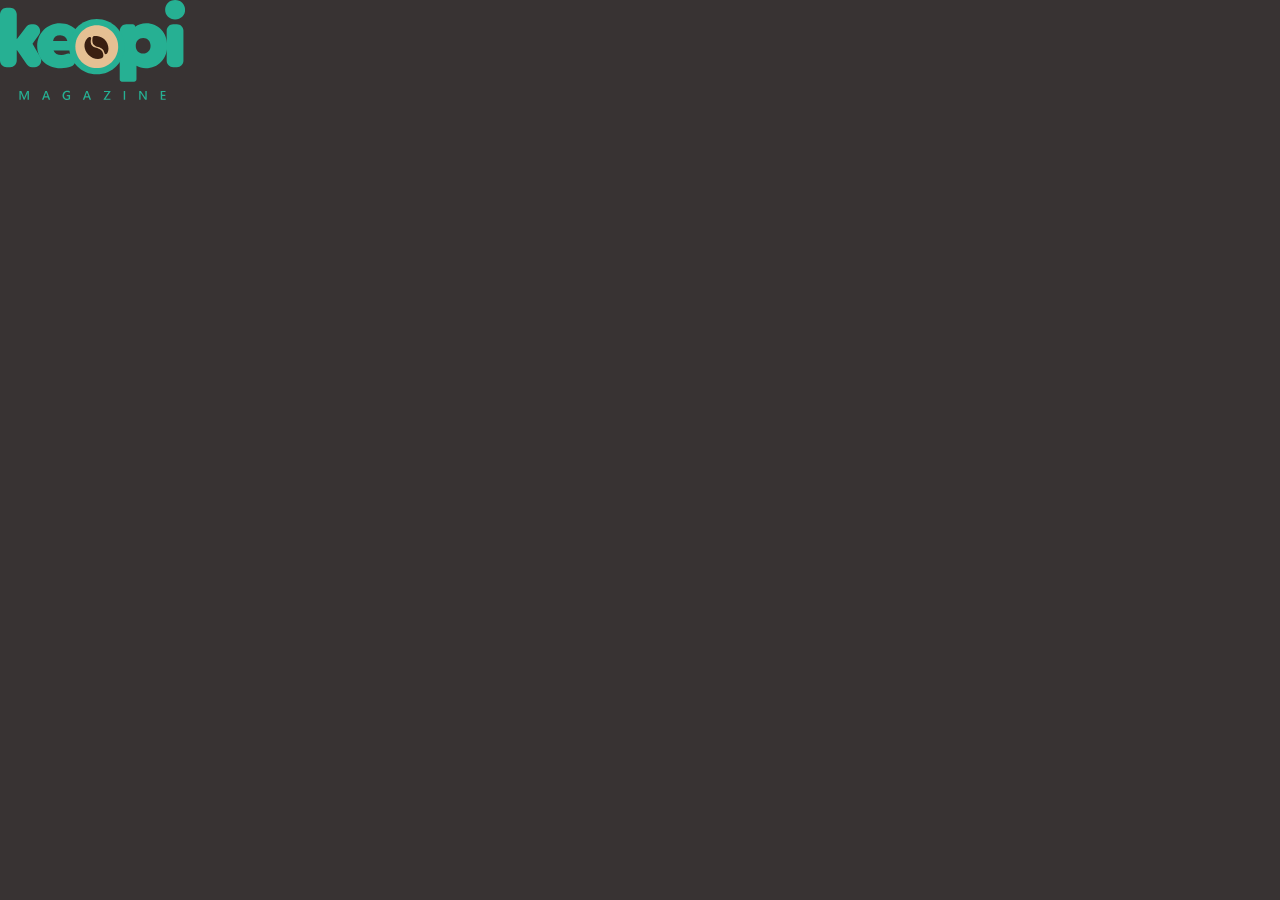
==== commit a1601bc8: "commit" ====
--- a/index.html
+++ b/index.html
@@ -10,31 +10,7 @@
 </head>
 <body id="showBody" >
     <header>
-        <svg width="186" height="100" viewBox="0 0 186 100" fill="none" xmlns="http://www.w3.org/2000/svg">
-            <g clip-path="url(#clip0_9_3)">
-            <path d="M27.5494 99.8488V94.081C27.5494 93.5802 27.5777 92.9803 27.6297 92.2906H27.5966C27.5271 92.6207 27.4355 92.9458 27.3224 93.2637L24.585 99.8488H23.7009L20.9681 93.3157C20.8555 92.9804 20.7655 92.6379 20.6987 92.2906H20.6656C20.7034 92.8291 20.7223 93.4763 20.7223 94.2369V99.8488H19.4363V90.916H21.37L23.786 96.8397C23.9448 97.2103 24.0698 97.5945 24.1595 97.9876H24.202C24.2729 97.7467 24.41 97.3546 24.6039 96.8208L27.0624 90.9396H28.9204V99.8725L27.5494 99.8488Z" fill="#26B093"/>
-            <path d="M50.229 99.8488H48.6972L47.8603 97.5247H44.2908L43.4965 99.8488H41.9694L45.3404 90.916H46.8817L50.229 99.8488ZM47.4821 96.3673L46.2339 92.8433C46.1708 92.6236 46.125 92.3993 46.0968 92.1725H46.059C46.0312 92.3971 45.9821 92.6185 45.9124 92.8339L44.6737 96.3673H47.4821Z" fill="#26B093"/>
-            <path d="M70.0436 99.2442C69.0986 99.7622 68.0339 100.023 66.9563 100C66.3668 100.028 65.778 99.9336 65.2265 99.724C64.6751 99.5143 64.1727 99.1934 63.7507 98.7812C63.341 98.344 63.0235 97.8288 62.8172 97.2664C62.6109 96.704 62.52 96.1058 62.5499 95.5076C62.5271 94.8787 62.6348 94.2519 62.8662 93.6666C63.0976 93.0814 63.4476 92.5502 63.8943 92.1066C64.3409 91.6629 64.8746 91.3164 65.4618 91.0887C66.0489 90.8611 66.6769 90.7572 67.3061 90.7837C68.1519 90.7634 68.993 90.9144 69.7788 91.2277V92.6449C69.0045 92.1915 68.118 91.9656 67.221 91.993C66.7906 91.9776 66.3619 92.0539 65.9633 92.2168C65.5647 92.3797 65.2053 92.6254 64.9091 92.9378C64.3384 93.6385 64.0205 94.5109 64.0068 95.4142C63.9931 96.3175 64.2843 97.1991 64.8334 97.9168C65.122 98.2175 65.4718 98.4529 65.8592 98.6069C66.2467 98.761 66.6627 98.8301 67.0792 98.8096C67.6243 98.8249 68.1648 98.7065 68.6536 98.4647V96.2256H66.7624V95.0494H70.0719L70.0436 99.2442Z" fill="#26B093"/>
-            <path d="M91.0684 99.8488H89.5461L88.7092 97.5247H85.1302L84.3312 99.8488H82.8088L86.1798 90.916H87.7211L91.0684 99.8488ZM88.3215 96.3673L87.0734 92.8433C87.0079 92.6242 86.962 92.3997 86.9363 92.1725H86.8937C86.8695 92.3973 86.822 92.6189 86.7519 92.8339L85.5084 96.3673H88.3215Z" fill="#26B093"/>
-            <path d="M110.543 91.4781L105.574 98.6631H110.467V99.8488H103.602V99.2489L108.585 92.1158H104.013V90.9254H110.561L110.543 91.4781Z" fill="#26B093"/>
-            <path d="M125.142 92.045V98.7293V99.8583H123.757V98.7293V90.916H125.142V92.045Z" fill="#26B093"/>
-            <path d="M146.701 99.8488H145.146L140.891 93.2637C140.755 93.0662 140.64 92.8558 140.546 92.6355H140.508C140.554 93.0685 140.571 93.504 140.56 93.9393V99.8488H139.217V90.916H140.858L145.004 97.3735C145.203 97.6806 145.33 97.8979 145.397 98.016H145.425C145.375 97.5911 145.355 97.1634 145.363 96.7358V90.916H146.711L146.701 99.8488Z" fill="#26B093"/>
-            <path d="M165.712 99.8488H160.748V90.916H165.499V92.1158H162.166V94.7423H165.291V95.928H162.166V98.6726H165.731L165.712 99.8488Z" fill="#26B093"/>
-            <path d="M32.4994 43.8188L40.3383 57.2016C40.9266 58.2062 41.2391 59.3483 41.2442 60.5123C41.2494 61.6762 40.9469 62.821 40.3675 63.8308C39.788 64.8406 38.9521 65.6797 37.9442 66.2633C36.9362 66.847 35.792 67.1545 34.627 67.1548H32.0739C30.914 67.1528 29.775 66.8463 28.771 66.2659C27.7669 65.6856 26.9332 64.8518 26.3532 63.8481L16.7603 49.837V60.5414C16.7603 62.2954 16.063 63.9775 14.8217 65.2178C13.5804 66.458 11.8968 67.1548 10.1413 67.1548H6.61903C4.86356 67.1548 3.17998 66.458 1.93867 65.2178C0.69736 63.9775 0 62.2954 0 60.5414L0 14.337C0 12.583 0.69736 10.9009 1.93867 9.6606C3.17998 8.42034 4.86356 7.72357 6.61903 7.72357H10.1413C11.8968 7.72357 13.5804 8.42034 14.8217 9.6606C16.063 10.9009 16.7603 12.583 16.7603 14.337V39.3736L25.9088 27.3419C26.5084 26.4116 27.332 25.6465 28.3042 25.1167C29.2764 24.5868 30.3661 24.3092 31.4735 24.3091H33.5349C34.7484 24.3097 35.9385 24.6435 36.975 25.2743C38.0115 25.905 38.8545 26.8083 39.4118 27.8855C39.9692 28.9626 40.2194 30.1721 40.1351 31.3817C40.0509 32.5914 39.6354 33.7546 38.9341 34.7442L32.4994 43.8188Z" fill="#26B093"/>
-            <path d="M61.2639 55.038C62.7255 55.1051 64.1825 54.8301 65.519 54.235C66.5929 53.7278 67.7817 53.5127 68.9655 53.6114C70.1492 53.7101 71.286 54.1191 72.2609 54.7971L72.4879 54.953C73.4885 55.6367 74.282 56.5818 74.7818 57.6853C75.2817 58.7887 75.4686 60.0081 75.3223 61.2105C75.176 62.4128 74.702 63.5519 73.952 64.5035C73.2021 65.4551 72.205 66.1827 71.0695 66.6068C67.7608 67.7782 64.2676 68.3432 60.758 68.2744C46.1914 68.2744 37.1611 58.5148 37.1611 45.7509C37.1787 39.77 39.5698 34.0403 43.8101 29.8187C48.0503 25.597 53.7934 23.2283 59.7793 23.2321C74.3459 23.2321 82.563 34.697 82.563 44.8581V44.9384C82.5567 46.4084 81.9675 47.8161 80.9245 48.853C79.8814 49.8898 78.4696 50.4713 76.9982 50.47H53.5338C54.8434 53.5784 57.5194 55.038 61.2639 55.038ZM67.3676 40.8947C66.3889 37.4793 64.0297 35.363 60.2048 35.363C56.2192 35.363 53.9404 37.1534 53.0468 40.8947H67.3676Z" fill="#26B093"/>
-            <path d="M167.239 45.7698C167.239 58.6187 158.289 68.2933 145.761 68.2933C142.177 68.2933 139.085 67.4792 136.484 65.851V79.2669C136.483 79.9138 136.225 80.5338 135.767 80.9907C135.309 81.4477 134.688 81.7044 134.04 81.7044H122.164C121.843 81.705 121.525 81.6424 121.229 81.5202C120.932 81.398 120.663 81.2185 120.436 80.9921C120.209 80.7657 120.028 80.4968 119.906 80.2008C119.783 79.9047 119.719 79.5874 119.719 79.2669V30.9226C119.719 29.1686 120.417 27.4864 121.658 26.2462C122.899 25.0059 124.583 24.3091 126.338 24.3091H132.74C133.387 24.3091 134.008 24.5659 134.465 25.0231C134.923 25.4802 135.18 26.1002 135.18 26.7467C138.111 24.4697 141.77 23.251 146.167 23.251C158.696 23.251 167.239 32.9255 167.239 45.7698ZM150.559 45.7698C150.559 41.2207 147.548 37.9659 143.236 37.9659C138.678 37.9659 135.752 41.1356 135.752 45.7698C135.752 50.4039 138.678 53.5783 143.236 53.5783C147.548 53.5783 150.559 50.3236 150.559 45.7698Z" fill="#26B093"/>
-            <path d="M165.131 9.83514C165.131 4.16647 169.528 0 175.14 0C180.752 0 185.149 4.14757 185.149 9.83514C185.149 15.5227 180.756 19.5144 175.14 19.5144C169.523 19.5144 165.131 15.5274 165.131 9.83514ZM173.168 24.3091H176.988C178.702 24.3141 180.343 24.9977 181.553 26.2099C182.762 27.4222 183.442 29.0642 183.442 30.7761V60.6878C183.442 62.403 182.76 64.0479 181.546 65.2607C180.332 66.4735 178.686 67.1548 176.969 67.1548H173.149C171.433 67.1548 169.786 66.4735 168.572 65.2607C167.359 64.0479 166.677 62.403 166.677 60.6878V30.7761C166.677 29.061 167.359 27.4161 168.572 26.2033C169.786 24.9905 171.433 24.3091 173.149 24.3091H173.168Z" fill="#26B093"/>
-            <path d="M96.7703 74.3587C112.045 74.3587 124.428 61.9862 124.428 46.724C124.428 31.4617 112.045 19.0892 96.7703 19.0892C81.4951 19.0892 69.1122 31.4617 69.1122 46.724C69.1122 61.9862 81.4951 74.3587 96.7703 74.3587Z" fill="#26B093"/>
-            <path d="M96.7703 68.1185C108.596 68.1185 118.183 58.5398 118.183 46.724C118.183 34.9081 108.596 25.3295 96.7703 25.3295C84.9444 25.3295 75.3577 34.9081 75.3577 46.724C75.3577 58.5398 84.9444 68.1185 96.7703 68.1185Z" fill="#E5C093"/>
-            <path d="M103.039 53.3799C102.534 50.9329 100.675 48.9914 95.4133 47.5648C90.3876 46.2327 90.3025 42.0426 91.1015 38.7973C91.1996 38.5129 91.2068 38.2052 91.1221 37.9166C91.0374 37.6279 90.865 37.3728 90.6287 37.1864C90.3603 37.0093 90.0468 36.9126 89.7251 36.9076C89.4035 36.9025 89.0871 36.9895 88.8132 37.1581C88.2051 37.5004 87.6494 37.9284 87.1632 38.4288C83.1492 42.6803 83.674 49.7945 88.3593 54.627C91.9998 58.3778 97.4369 59.8517 101.597 58.2125C102.18 58.0218 102.671 57.621 102.973 57.0882C103.027 57.0198 103.071 56.9433 103.101 56.8614C103.169 56.68 103.222 56.4937 103.262 56.304C103.378 55.8537 103.404 55.3849 103.337 54.9246C103.337 54.6837 103.304 54.49 103.271 54.32C103.238 54.1499 103.068 53.5878 103.039 53.3799Z" fill="#3A1F11"/>
-            <path d="M94.2881 36.0291C92.7468 36.1519 92.5482 37.6116 92.4679 38.1785C91.5223 44.8155 95.0777 45.954 98.1886 46.9554C100.94 47.8435 103.536 48.6797 104.377 52.7516C104.418 53.0956 104.567 53.4178 104.802 53.6723C105.038 53.9268 105.347 54.1006 105.687 54.1688C106.354 54.2633 106.997 53.8523 107.408 53.0729C108.099 51.7293 108.465 50.2423 108.476 48.7316C108.449 45.2907 107.07 41.9981 104.637 39.5626C102.803 37.673 99.9096 36.3598 96.9073 36.048C96.7135 36.048 96.548 36.0055 96.3447 35.9771C95.6592 35.9251 94.9701 35.9425 94.2881 36.0291Z" fill="#3A1F11"/>
-            </g>
-            <defs>
-            <clipPath id="clip0_9_3">
-            <rect width="185.149" height="100" fill="white"/>
-            </clipPath>
-            </defs>
-        </svg>
+       <img src="./assests/image/logo.svg" alt="Logo">
     </header>
 </body>
 </html>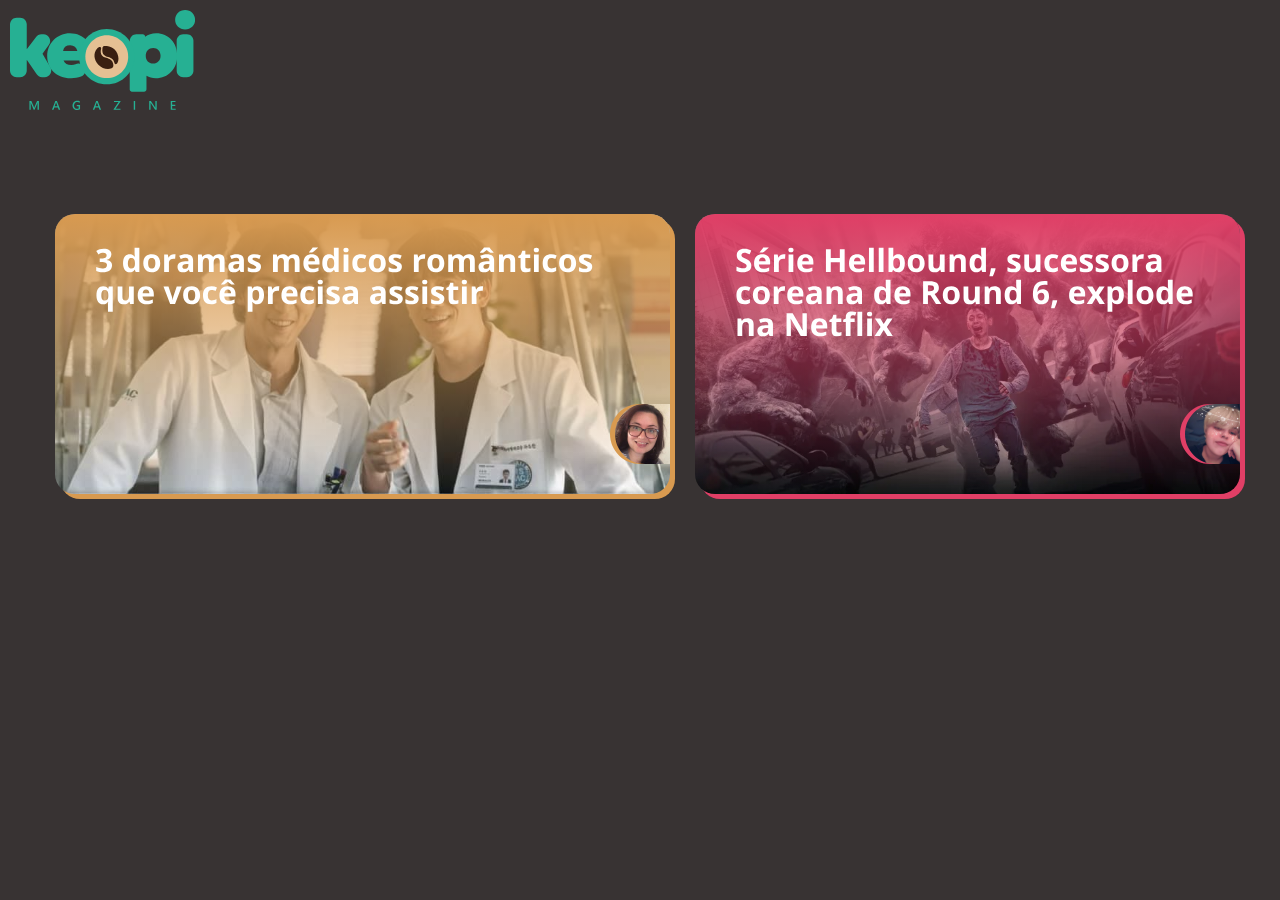
==== commit 59a6e971: "home commit" ====
--- a/index.html
+++ b/index.html
@@ -12,5 +12,16 @@
     <header>
        <img src="./assests/image/logo.svg" alt="Logo">
     </header>
+    <div class="content">
+        <div class="card">
+            <div class="imagem">
+                <img src="./assests/image/feature-card.svg" alt="card">
+            </div>
+            <div class="imagem">
+                <img src="./assests/image/feature-card1.svg" alt="card">
+            </div>
+        </div>
+
+    </div>
 </body>
 </html>--- a/assests/css/style.css
+++ b/assests/css/style.css
@@ -10,6 +10,34 @@
 }
 
 header {
-  background-color: #383333;
-  color: #26B093;
+  padding-top: 10px;
+  padding-left: 10px;
+}
+.content{
+  padding-top: 100px;
+  display: flex;
+  justify-content: center;
+}
+.card{
+  display: flex;
+}
+.imagem img{
+  padding-left: 20px;
+}
+@media(max-width: 700px){
+  header {
+   display: flex;
+   justify-content: center;
+   margin-top: 20px;
+  }
+  .content{
+    display: block;
+    
+  }
+  .card{
+    display: block;
+  } 
+  .imagem img{
+    padding-top: 20px;
+  }
 }